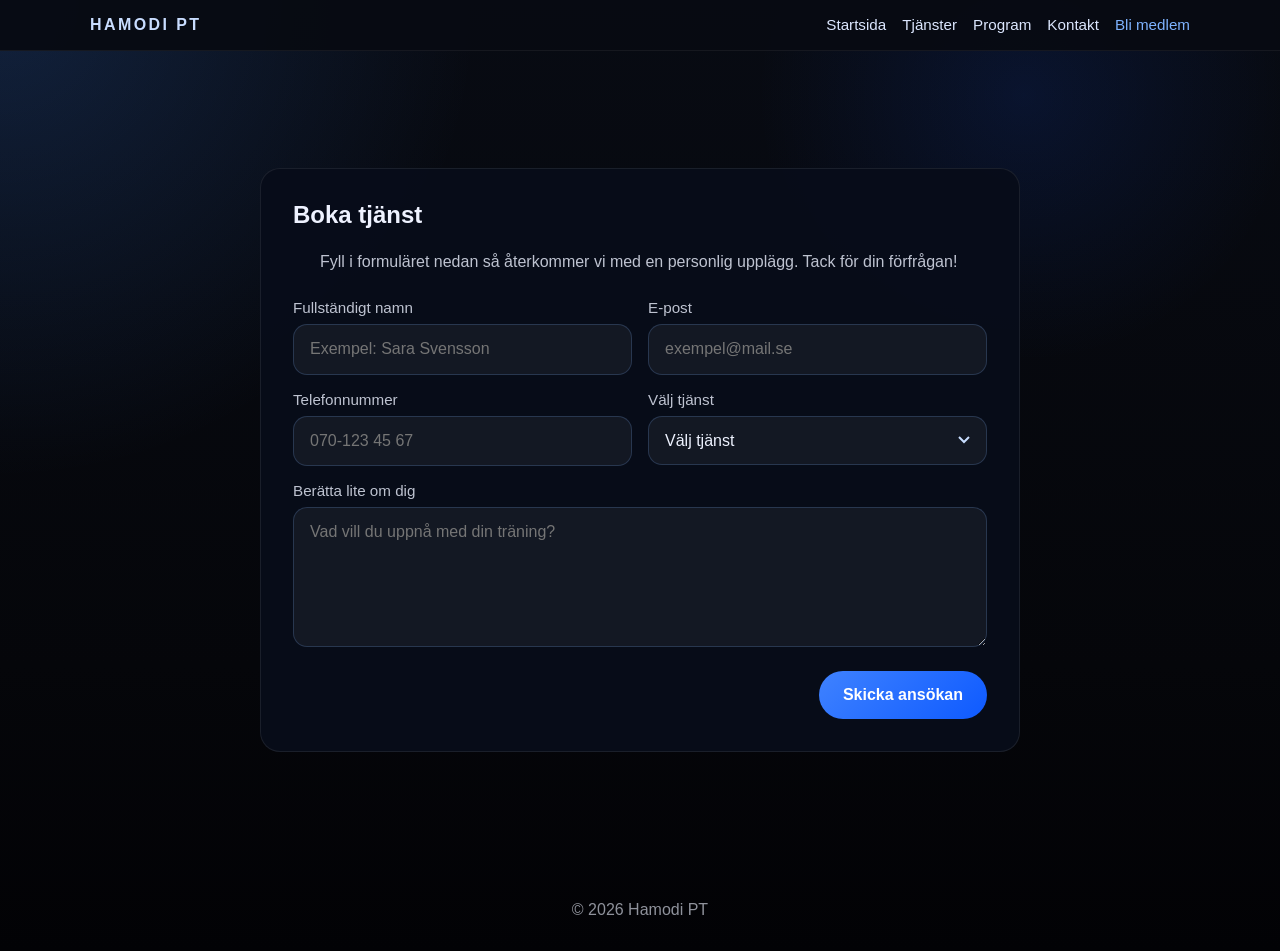
==== bli-medlem.html @ b7c961b0 "Skrivit CSS och lagt till lite info på alla sidor ska dock lägga till mer" ====
<!DOCTYPE html>
<html lang="sv">
<head>
    <meta charset="UTF-8" />
    <meta name="viewport" content="width=device-width, initial-scale=1.0" />
    <meta name="description" content="Ansök om medlemskap hos Hamodi PT." />
    <link rel="stylesheet" href="style.css" />
    <title>Bli medlem</title>
</head>

<body>
    <header>
        <div class="header-inner">
            <a href="index.html" class="brand">Hamodi PT</a>
            <nav class="global-menu">
                <ul>
                    <li><a href="index.html">Startsida</a></li>
                    <li><a href="tjanster.html">Tjänster</a></li>
                    <li><a href="program.html">Program</a></li>
                    <li><a href="kontakt.html">Kontakt</a></li>
                    <li><a href="bli-medlem.html" class="active">Bli medlem</a></li>
                </ul>
            </nav>
            <div class="menu-dropdown">
                <button class="menu-toggle" aria-haspopup="true" aria-expanded="false">Alla sidor ▾</button>
                <div class="dropdown-panel">
                    <a href="index.html">Startsida</a>
                    <a href="tjanster.html">Tjänster</a>
                    <a href="program.html">Program</a>
                    <a href="kontakt.html">Kontakt</a>
                    <a href="bli-medlem.html">Bli medlem</a>
                </div>
            </div>
        </div>
    </header>

    <main>
        <section class="hero">
            <div class="form-card">
                <h2>Boka tjänst</h2>
                <p>Fyll i formuläret nedan så återkommer vi med en personlig upplägg. Tack för din förfrågan!</p>
                <form id="member-form">
                    <div class="form-grid">
                        <div class="form-group">
                            <label for="full-name">Fullständigt namn</label>
                            <input type="text" id="full-name" name="fullName" placeholder="Exempel: Sara Svensson" required />
                        </div>
                        <div class="form-group">
                            <label for="email">E-post</label>
                            <input type="email" id="email" name="email" placeholder="exempel@mail.se" required />
                        </div>
                        <div class="form-group">
                            <label for="phone">Telefonnummer</label>
                            <input type="tel" id="phone" name="phone" placeholder="070-123 45 67" required />
                        </div>
                        <div class="form-group">
                            <label for="service">Välj tjänst</label>
                            <select id="service" name="service" required>
                                <option value="">Välj tjänst</option>
                                <option value="kostguide">Kostguide</option>
                                <option value="traningsguide">Träningsguide</option>
                                <option value="bada">Både kost- och träningsguide</option>
                            </select>
                        </div>
                        <div class="form-group" style="grid-column: span 2;">
                            <label for="message">Berätta lite om dig</label>
                            <textarea id="message" name="message" placeholder="Vad vill du uppnå med din träning?" required></textarea>
                        </div>
                    </div>
                    <div class="form-actions">
                        <button type="submit" class="btn btn-primary">Skicka ansökan</button>
                    </div>
                </form>
                <div class="form-result" id="form-result" style="display:none;"></div>
            </div>
        </section>
    </main>

    <footer>
        <p>&copy; 2026 Hamodi PT</p>
    </footer>

    <script>
        const form = document.getElementById('member-form');
        const result = document.getElementById('form-result');

        form.addEventListener('submit', function (event) {
            event.preventDefault();
            const name = document.getElementById('full-name').value.trim();
            result.style.display = 'block';
            result.innerHTML = `<strong>Tack för din ansökan, ${name || 'du'}!</strong><br />Vi har tagit emot din information och kommer att titta på den inom kort.`;
            form.reset();
            form.querySelector('button[type="submit"]').disabled = true;
            setTimeout(() => {
                form.querySelector('button[type="submit"]').disabled = false;
            }, 2000);
        });
    </script>
</body>
</html>
---- style.css ----
:root {
  font-family: Arial, Helvetica, sans-serif;
  color: #eef2ff;
  background: #07080c;
}

* {
  box-sizing: border-box;
  margin: 0;
  padding: 0;
}

html,
body {
  min-height: 100%;
}
body {
  background-color: #06080f;
  background-image: radial-gradient(circle at top left, rgba(63, 138, 255, 0.18), transparent 30%),
                    radial-gradient(circle at 80% 10%, rgba(24, 90, 255, 0.12), transparent 20%),
                    linear-gradient(180deg, #080b13 0%, #05060a 70%, #020205 100%);
  color: #eef2ff;
}

img {
  max-width: 100%;
  display: block;
}

a {
  text-decoration: none;
  color: inherit;
}

button,
input,
select,
textarea {
  font: inherit;
}

header {
  position: sticky;
  top: 0;
  background: rgba(8, 11, 18, 0.95);
  padding: 1rem;
  border-bottom: 1px solid rgba(255,255,255,0.06);
  z-index: 10;
}

.header-inner {
  max-width: 1100px;
  margin: 0 auto;
  display: flex;
  align-items: center;
  justify-content: space-between;
  gap: 1rem;
}

.brand {
  font-weight: 700;
  letter-spacing: .15em;
  text-transform: uppercase;
  color: #c8ddff;
}

.global-menu ul {
  display: flex;
  gap: 1rem;
  list-style: none;
}

.global-menu a {
  color: #dce7ff;
  font-size: .95rem;
}

.global-menu a:hover,
.global-menu a.active {
  color: #7eb3ff;
}

.menu-dropdown {
  display: none;
}
.hero {
  min-height: calc(100vh - 82px);
  display: grid;
  place-items: center;
  padding: 3rem 1.5rem;
}
.hero-copy {
  width: min(860px, 100%);
  text-align: center;
  padding: 2.5rem 2rem;
  background: rgba(6, 10, 19, 0.94);
  border: 1px solid rgba(77, 118, 255, 0.12);
  border-radius: 24px;
  box-shadow: 0 22px 50px rgba(0, 22, 72, 0.3);
}
.eyebrow {
  display: inline-block;
  margin-bottom: 1rem;
  font-size: .85rem;
  font-weight: 600;
  letter-spacing: .18em;
  text-transform: uppercase;
  color: #82b3ff;
}
.hero h1 {
  margin: 0;
  font-size: clamp(2.5rem, 4vw, 4.2rem);
  line-height: 1;
  color: #f3f8ff;
}
.hero p {
  margin: 1.2rem auto 0;
  max-width: 640px;
  color: rgba(236, 241, 255, 0.8);
  font-size: 1rem;
  line-height: 1.7;
}
.form-card {
  width: min(760px, 100%);
  padding: 2rem;
  background: rgba(8, 13, 26, 0.95);
  border: 1px solid rgba(255, 255, 255, 0.08);
  border-radius: 20px;
}

.form-card h2 {
  margin-bottom: 0.8rem;
}

.form-card p {
  margin-bottom: 1.5rem;
  color: rgba(236, 241, 255, 0.8);
}

.form-grid {
  display: grid;
  grid-template-columns: repeat(2, minmax(0, 1fr));
  gap: 1rem;
}

.form-group {
  display: flex;
  flex-direction: column;
  gap: 0.5rem;
}

.form-group label {
  color: rgba(236, 241, 255, 0.8);
  font-size: 0.95rem;
}

.form-group input,
.form-group select,
.form-group textarea {
  background: rgba(255, 255, 255, 0.05);
  border: 1px solid rgba(126, 179, 255, 0.2);
  color: #eef2ff;
  padding: 0.95rem 1rem;
  border-radius: 14px;
}

.form-group select {
  appearance: none;
  -webkit-appearance: none;
  -moz-appearance: none;
  background-image: url("data:image/svg+xml,%3Csvg xmlns='http://www.w3.org/2000/svg' viewBox='0 0 12 8'%3E%3Cpath d='M1 1l5 5 5-5' stroke='%23c8ddff' stroke-width='2' fill='none'/%3E%3C/svg%3E");
  background-repeat: no-repeat;
  background-position: right 1rem center;
  background-size: 12px 8px;
  padding-right: 2.4rem;
  color-scheme: dark;
}

.form-group select::-ms-expand {
  display: none;
}

.form-group select option {
  background: #06080f;
  color: #eef2ff;
}

.form-group textarea {
  min-height: 140px;
  resize: vertical;
}

.form-actions {
  margin-top: 1.5rem;
  text-align: right;
}

.btn {
  display: inline-flex;
  align-items: center;
  justify-content: center;
  padding: 0.95rem 1.5rem;
  border-radius: 999px;
  border: none;
  background: linear-gradient(135deg, #3f82ff, #0e5aff);
  color: #fff;
  font-weight: 700;
  cursor: pointer;
  transition: transform .18s;
}

.btn:hover {
  transform: translateY(-2px);
}

.form-result {
  margin-top: 1rem;
  padding: 1rem 1.2rem;
  border-radius: 18px;
  background: rgba(29, 50, 92, 0.9);
  color: #d6e7ff;
}

footer {
  padding: 2rem 1.5rem;
  text-align: center;
  color: rgba(236, 241, 255, 0.6);
}

@media (max-width: 760px) {
  .header-inner {
    flex-wrap: wrap;
  }

  .global-menu ul {
    flex-wrap: wrap;
    justify-content: center;
  }

  .form-grid {
    grid-template-columns: 1fr;
  }
}
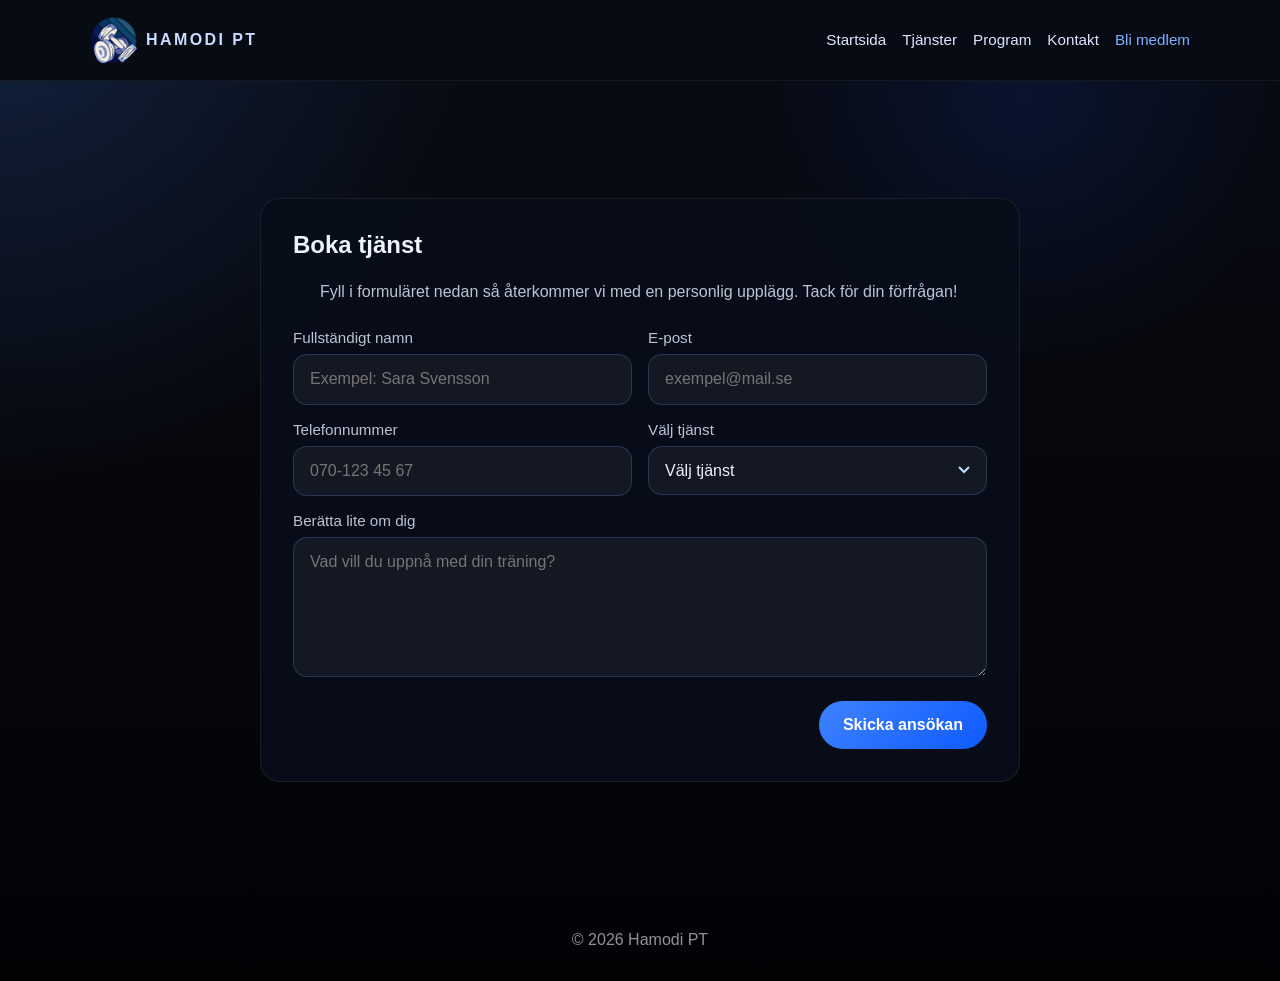
==== commit 860462ce: "Lade till logga och gjorde nya grids med text i" ====
--- a/bli-medlem.html
+++ b/bli-medlem.html
@@ -11,7 +11,7 @@
 <body>
     <header>
         <div class="header-inner">
-            <a href="index.html" class="brand">Hamodi PT</a>
+            <a href="index.html" class="brand"><img src="logo.png" alt="Hamodi PT" class="logo-img">Hamodi PT</a>
             <nav class="global-menu">
                 <ul>
                     <li><a href="index.html">Startsida</a></li>
--- a/style.css
+++ b/style.css
@@ -62,6 +62,15 @@
   letter-spacing: .15em;
   text-transform: uppercase;
   color: #c8ddff;
+  display: flex;
+  align-items: center;
+  gap: 0.5rem;
+}
+
+.logo-img {
+  height: 48px;
+  width: auto;
+  mix-blend-mode: lighten;
 }
 
 .global-menu ul {
@@ -227,6 +236,57 @@
   color: rgba(236, 241, 255, 0.6);
 }
 
+.page-content {
+  max-width: 1100px;
+  margin: 0 auto;
+  padding: 3rem 1.5rem;
+  min-height: calc(100vh - 82px);
+}
+
+.page-card {
+  background: rgba(6, 10, 19, 0.94);
+  border: 1px solid rgba(77, 118, 255, 0.12);
+  border-radius: 24px;
+  padding: 2.5rem;
+}
+
+.page-card h1 {
+  margin-bottom: 1rem;
+  font-size: clamp(2rem, 3vw, 3rem);
+  color: #f3f8ff;
+}
+
+.page-card > p {
+  color: rgba(236, 241, 255, 0.8);
+  font-size: 1.05rem;
+  margin-bottom: 1.5rem;
+}
+
+.services-grid {
+  display: grid;
+  grid-template-columns: repeat(auto-fit, minmax(300px, 1fr));
+  gap: 2rem;
+  margin: 2rem 0;
+}
+
+.service-item {
+  background: rgba(8, 13, 26, 0.7);
+  border: 1px solid rgba(77, 118, 255, 0.1);
+  border-radius: 18px;
+  padding: 2rem;
+}
+
+.service-item h3 {
+  color: #82b3ff;
+  margin-bottom: 1rem;
+  font-size: 1.3rem;
+}
+
+.service-item p {
+  color: rgba(236, 241, 255, 0.8);
+  line-height: 1.6;
+}
+
 @media (max-width: 760px) {
   .header-inner {
     flex-wrap: wrap;
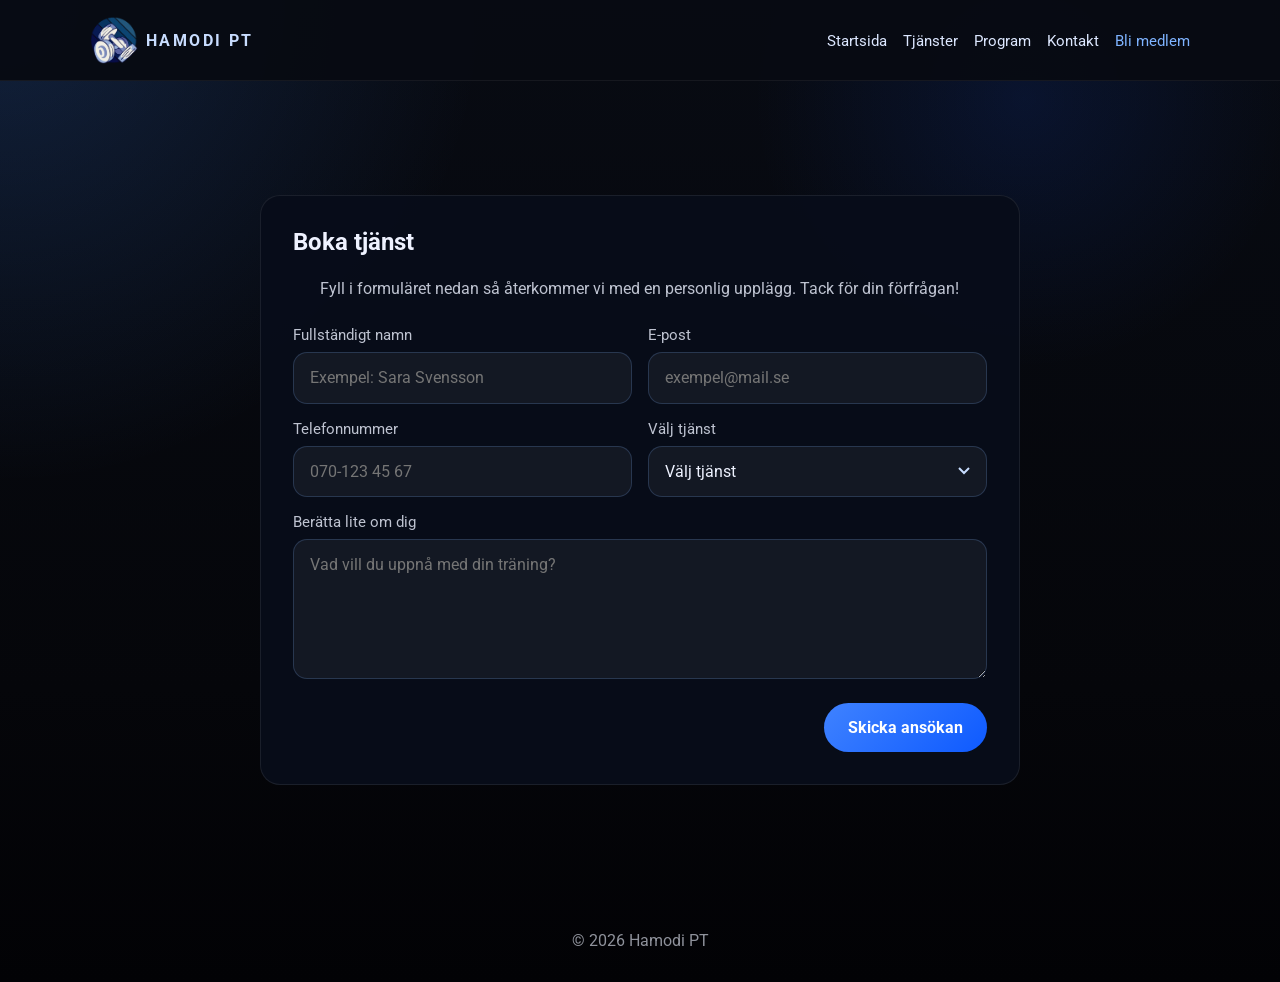
==== commit 1dfa0544: "tog bort menu drop down eftersom att jag ångrade mig." ====
--- a/bli-medlem.html
+++ b/bli-medlem.html
@@ -21,16 +21,6 @@
                     <li><a href="bli-medlem.html" class="active">Bli medlem</a></li>
                 </ul>
             </nav>
-            <div class="menu-dropdown">
-                <button class="menu-toggle" aria-haspopup="true" aria-expanded="false">Alla sidor ▾</button>
-                <div class="dropdown-panel">
-                    <a href="index.html">Startsida</a>
-                    <a href="tjanster.html">Tjänster</a>
-                    <a href="program.html">Program</a>
-                    <a href="kontakt.html">Kontakt</a>
-                    <a href="bli-medlem.html">Bli medlem</a>
-                </div>
-            </div>
         </div>
     </header>
 
--- a/style.css
+++ b/style.css
@@ -1,5 +1,7 @@
+@import url('https://fonts.googleapis.com/css2?family=Roboto:wght@400;500;700&display=swap');
+
 :root {
-  font-family: Arial, Helvetica, sans-serif;
+  font-family: 'Roboto', Arial, Helvetica, sans-serif;
   color: #eef2ff;
   background: #07080c;
 }
@@ -89,9 +91,6 @@
   color: #7eb3ff;
 }
 
-.menu-dropdown {
-  display: none;
-}
 .hero {
   min-height: calc(100vh - 82px);
   display: grid;
@@ -222,6 +221,16 @@
   transform: translateY(-2px);
 }
 
+.btn-bas {
+  background: rgba(255, 255, 255, 0.08);
+  color: #eef2ff;
+  border: 1px solid rgba(255, 255, 255, 0.16);
+}
+
+.btn-bas:hover {
+  background: rgba(255, 255, 255, 0.12);
+}
+
 .form-result {
   margin-top: 1rem;
   padding: 1rem 1.2rem;
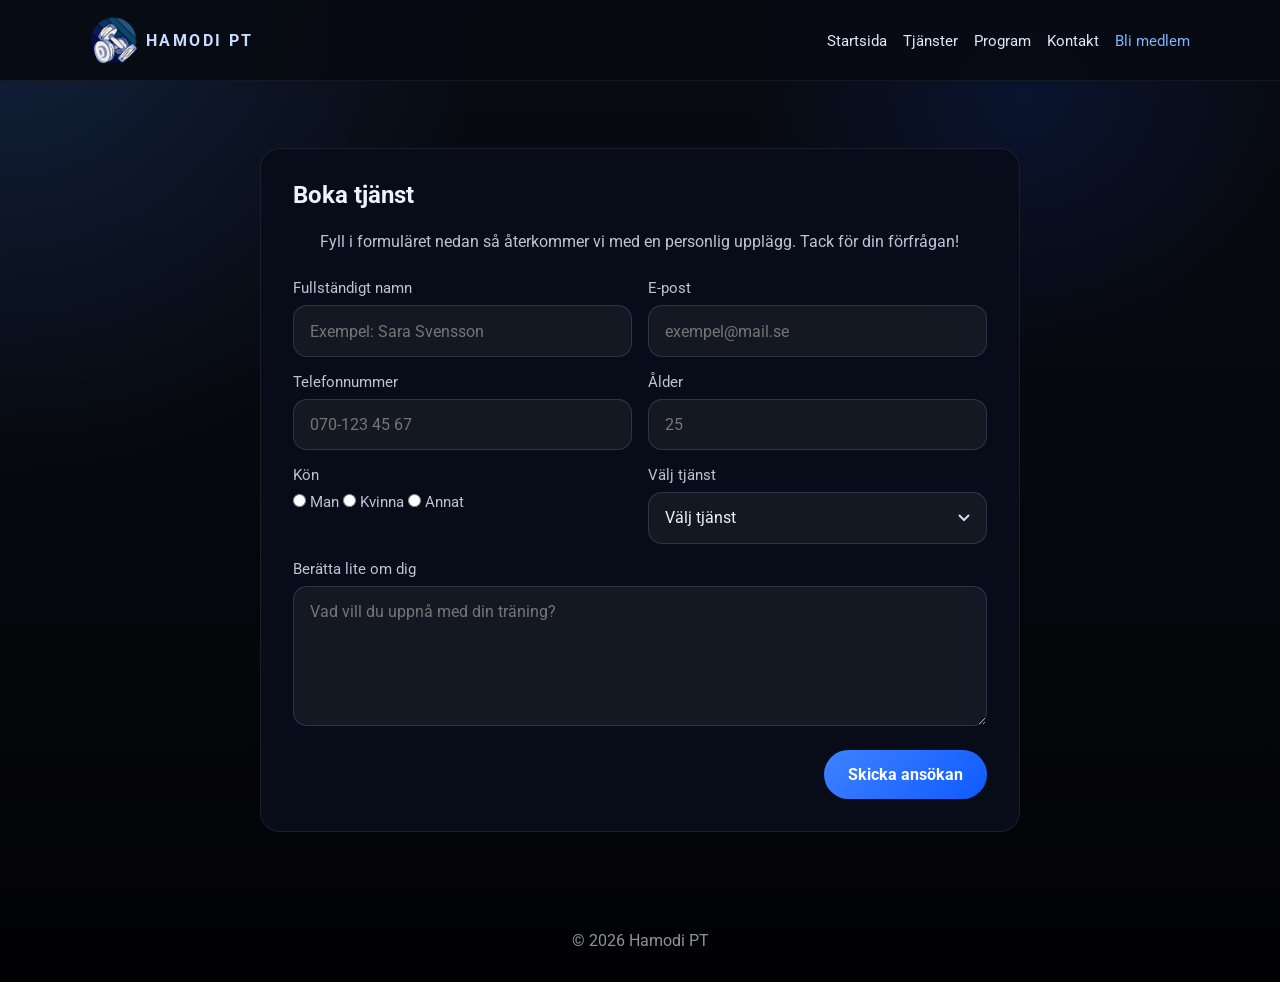
==== commit ebc74982: "Lade till Fade Animation till sidor samt  val för man kvinna" ====
--- a/bli-medlem.html
+++ b/bli-medlem.html
@@ -44,6 +44,21 @@
                             <input type="tel" id="phone" name="phone" placeholder="070-123 45 67" required />
                         </div>
                         <div class="form-group">
+                            <label for="age">Ålder</label>
+                            <input type="number" id="age" name="age" min="18" max="100" placeholder="25" />
+                        </div>
+                        <div class="form-group">
+                            <label>Kön</label>
+                            <div>
+                                <input type="radio" id="male" name="gender" value="male" />
+                                <label for="male">Man</label>
+                                <input type="radio" id="female" name="gender" value="female" />
+                                <label for="female">Kvinna</label>
+                                <input type="radio" id="other" name="gender" value="other" />
+                                <label for="other">Annat</label>
+                            </div>
+                        </div>
+                        <div class="form-group">
                             <label for="service">Välj tjänst</label>
                             <select id="service" name="service" required>
                                 <option value="">Välj tjänst</option>
@@ -76,7 +91,26 @@
 
         form.addEventListener('submit', function (event) {
             event.preventDefault();
+            
+            // Enkel validering
             const name = document.getElementById('full-name').value.trim();
+            const email = document.getElementById('email').value.trim();
+            const phone = document.getElementById('phone').value.trim();
+            const age = document.getElementById('age').value;
+            const service = document.getElementById('service').value;
+            
+            if (!name || !email || !phone || !service) {
+                result.style.display = 'block';
+                result.innerHTML = '<strong>Fel:</strong> Vänligen fyll i alla obligatoriska fält.';
+                return;
+            }
+            
+            if (age && age < 18) {
+                result.style.display = 'block';
+                result.innerHTML = '<strong>Fel:</strong> Du måste vara minst 18 år.';
+                return;
+            }
+            
             result.style.display = 'block';
             result.innerHTML = `<strong>Tack för din ansökan, ${name || 'du'}!</strong><br />Vi har tagit emot din information och kommer att titta på den inom kort.`;
             form.reset();
--- a/style.css
+++ b/style.css
@@ -310,3 +310,56 @@
     grid-template-columns: 1fr;
   }
 }
+
+/* Förbättringar för tillgänglighet och interaktion */
+.form-group input:focus,
+.form-group select:focus,
+.form-group textarea:focus {
+  outline: 2px solid #7eb3ff;
+  border-color: #7eb3ff;
+}
+
+.btn:focus {
+  outline: 2px solid #7eb3ff;
+}
+
+.btn:active {
+  transform: translateY(0);
+}
+
+/* Animation för hero-sektionen */
+@keyframes fadeIn {
+  from {
+    opacity: 0;
+    transform: translateY(20px);
+  }
+  to {
+    opacity: 1;
+    transform: translateY(0);
+  }
+}
+
+.hero {
+  animation: fadeIn 1s ease-out;
+}
+
+/* Zebra-striping för tabeller */
+table tr:nth-child(even) {
+  background: rgba(255, 255, 255, 0.05);
+}
+
+/* Syskon-selektor för service-items */
+.service-item + .service-item {
+  margin-top: 1rem;
+}
+
+/* Ytterligare media query för små skärmar */
+@media (max-width: 480px) {
+  .hero h1 {
+    font-size: 2rem;
+  }
+
+  .services-grid {
+    grid-template-columns: 1fr;
+  }
+}
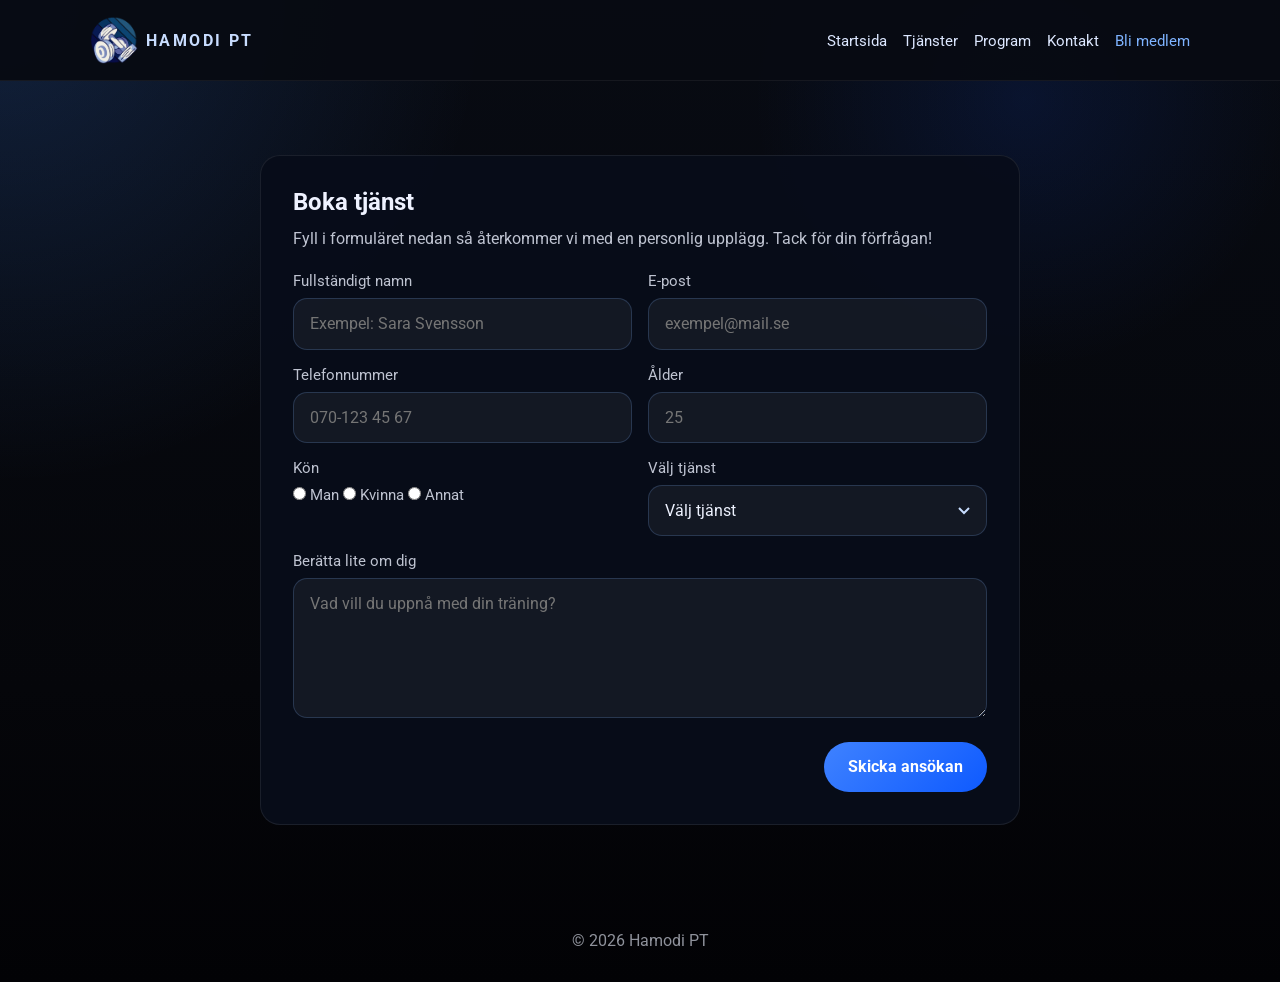
==== commit 6c4c64e6: "färdigställde kod" ====
--- a/bli-medlem.html
+++ b/bli-medlem.html
@@ -8,7 +8,7 @@
     <title>Bli medlem</title>
 </head>
 
-<body>
+<body class="page-bli-medlem">
     <header>
         <div class="header-inner">
             <a href="index.html" class="brand"><img src="logo.png" alt="Hamodi PT" class="logo-img">Hamodi PT</a>
@@ -25,8 +25,8 @@
     </header>
 
     <main>
-        <section class="hero">
-            <div class="form-card">
+        <section class="signup-hero">
+            <div class="signup-form-card">
                 <h2>Boka tjänst</h2>
                 <p>Fyll i formuläret nedan så återkommer vi med en personlig upplägg. Tack för din förfrågan!</p>
                 <form id="member-form">
--- a/style.css
+++ b/style.css
@@ -91,13 +91,14 @@
   color: #7eb3ff;
 }
 
-.hero {
+.startpage-hero,
+.signup-hero {
   min-height: calc(100vh - 82px);
   display: grid;
   place-items: center;
   padding: 3rem 1.5rem;
 }
-.hero-copy {
+.startpage-copy {
   width: min(860px, 100%);
   text-align: center;
   padding: 2.5rem 2rem;
@@ -105,6 +106,13 @@
   border: 1px solid rgba(77, 118, 255, 0.12);
   border-radius: 24px;
   box-shadow: 0 22px 50px rgba(0, 22, 72, 0.3);
+}
+.signup-form-card h2 {
+  margin-bottom: 0.8rem;
+}
+.signup-form-card p {
+  margin-bottom: 1.5rem;
+  color: rgba(236, 241, 255, 0.8);
 }
 .eyebrow {
   display: inline-block;
@@ -115,20 +123,20 @@
   text-transform: uppercase;
   color: #82b3ff;
 }
-.hero h1 {
+.startpage-hero h1 {
   margin: 0;
   font-size: clamp(2.5rem, 4vw, 4.2rem);
   line-height: 1;
   color: #f3f8ff;
 }
-.hero p {
+.startpage-hero p {
   margin: 1.2rem auto 0;
   max-width: 640px;
   color: rgba(236, 241, 255, 0.8);
   font-size: 1rem;
   line-height: 1.7;
 }
-.form-card {
+.signup-form-card {
   width: min(760px, 100%);
   padding: 2rem;
   background: rgba(8, 13, 26, 0.95);
@@ -136,11 +144,11 @@
   border-radius: 20px;
 }
 
-.form-card h2 {
+.signup-form-card h2 {
   margin-bottom: 0.8rem;
 }
 
-.form-card p {
+.signup-form-card p {
   margin-bottom: 1.5rem;
   color: rgba(236, 241, 255, 0.8);
 }
@@ -311,7 +319,6 @@
   }
 }
 
-/* Förbättringar för tillgänglighet och interaktion */
 .form-group input:focus,
 .form-group select:focus,
 .form-group textarea:focus {
@@ -327,7 +334,6 @@
   transform: translateY(0);
 }
 
-/* Animation för hero-sektionen */
 @keyframes fadeIn {
   from {
     opacity: 0;
@@ -339,23 +345,21 @@
   }
 }
 
-.hero {
+.startpage-hero,
+.signup-hero {
   animation: fadeIn 1s ease-out;
 }
 
-/* Zebra-striping för tabeller */
 table tr:nth-child(even) {
   background: rgba(255, 255, 255, 0.05);
 }
 
-/* Syskon-selektor för service-items */
 .service-item + .service-item {
   margin-top: 1rem;
 }
 
-/* Ytterligare media query för små skärmar */
 @media (max-width: 480px) {
-  .hero h1 {
+  .startpage-hero h1 {
     font-size: 2rem;
   }
 
